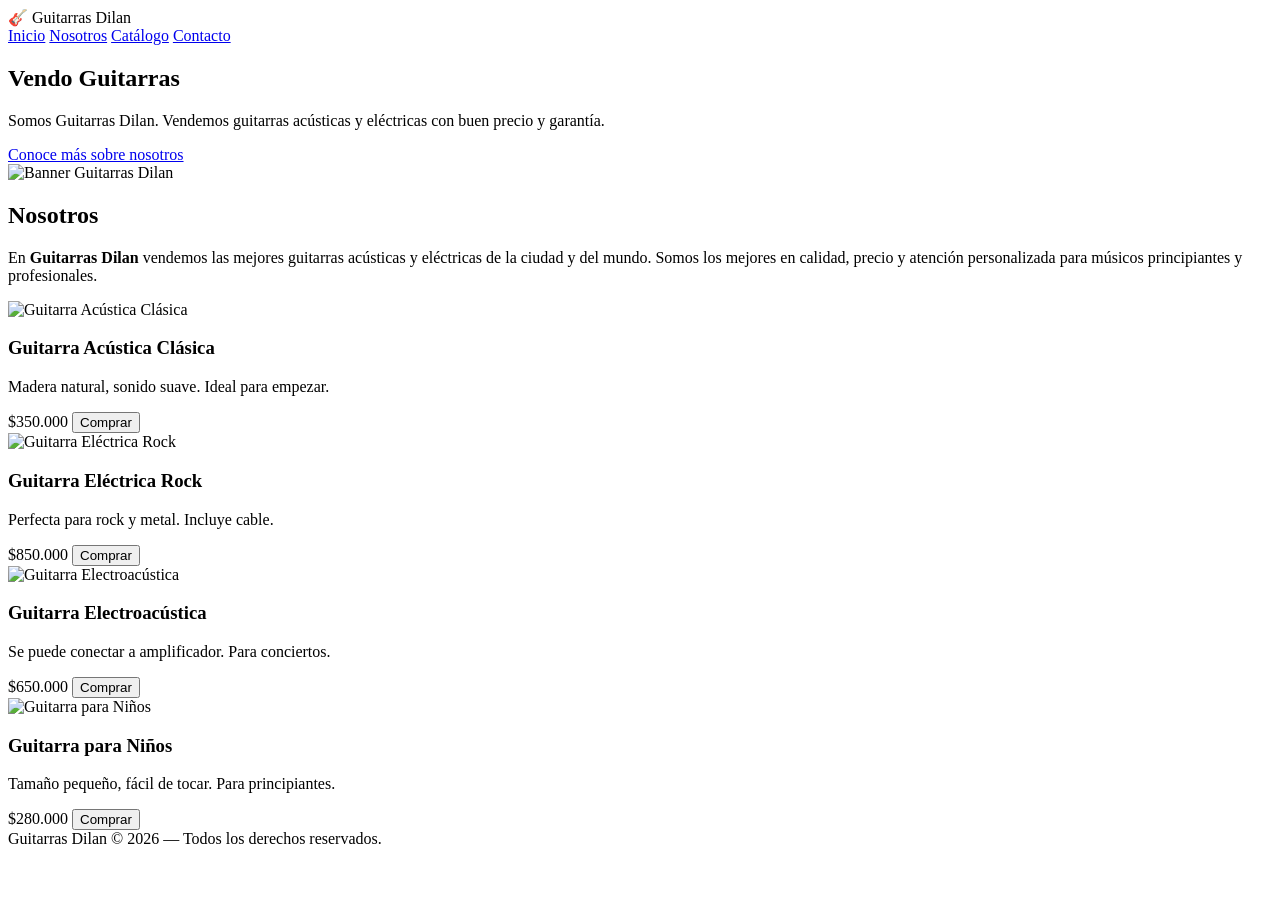
==== index.html @ a2a10bf7 "index.html" ====
<!DOCTYPE html>
<html lang="es">
<head>
  <meta charset="UTF-8">
  <meta name="viewport" content="width=device-width, initial-scale=1.0">
  <link rel="stylesheet" href="../css1/estilo.css"/>
  <title>Guitarras Dilan 🎸</title>
</head>
<body>
  <div class="contenedor">
    
    <!-- HEADER -->
    <header>
      <div class="logo">🎸 Guitarras Dilan</div>
      <nav>
        <a href="html/intex.html">Inicio</a>
<a href="nosotros.html">Nosotros</a>
<a href="html/intex.html#catalogo">Catálogo</a>
<a href="html/intex.html#contacto">Contacto</a>
      </nav>
    </header>
    <!-- SECCIÓN HERO (FILA 2) -->
    <section class="fila-2">
      <div class="hero">
        <h1>Vendo Guitarras</h1>
        <p>Somos Guitarras Dilan. Vendemos guitarras acústicas y eléctricas con buen precio y garantía.</p>
        <!-- Enlace tipo botón que te lleva a la sección Nosotros -->
      <a href="../nosotros.html" class="btn-hero">Conoce más sobre nosotros</a>
      </div>
      <div class="hero-img">
        <img src="../imagenes/banner.jpg" alt="Banner Guitarras Dilan">
      </div>
    </section>

    <!-- SECCIÓN: NOSOTROS Con el ID para el hipervínculo -->
    <section id="nosotros" class="seccion-nosotros">
      <h2>Nosotros</h2>
      <p>En <strong>Guitarras Dilan</strong> vendemos las mejores guitarras acústicas y eléctricas de la ciudad y del mundo. Somos los mejores en calidad, precio y atención personalizada para músicos principiantes y profesionales.</p>
    </section>

    <!-- SECCIÓN CATÁLOGO DE PRODUCTOS (FILA 4) -->
    <section id="catalogo" class="fila-4">
      
      <div class="producto">
        <div class="emoji">
          <img src="../imagenes/clasica.jpg" alt="Guitarra Acústica Clásica">
        </div>
        <h3>Guitarra Acústica Clásica</h3>
        <p>Madera natural, sonido suave. Ideal para empezar.</p>
        <span class="precio">$350.000</span>
        <button>Comprar</button>
      </div>

      <div class="producto">
        <div class="emoji">
          <img src="../imagenes/electrica.jpg" alt="Guitarra Eléctrica Rock">
        </div>
        <h3>Guitarra Eléctrica Rock</h3>
        <p>Perfecta para rock y metal. Incluye cable.</p>
        <span class="precio">$850.000</span>
        <button>Comprar</button>
      </div>

      <div class="producto">
        <div class="emoji">
          <img src="../imagenes/electroacustica.jpeg" alt="Guitarra Electroacústica">
        </div>
        <h3>Guitarra Electroacústica</h3>
        <p>Se puede conectar a amplificador. Para conciertos.</p>
        <span class="precio">$650.000</span>
        <button>Comprar</button>
      </div>

      <div class="producto">
        <div class="emoji">
          <img src="../imagenes/paraniños.jpeg" alt="Guitarra para Niños">
        </div>
        <h3>Guitarra para Niños</h3>
        <p>Tamaño pequeño, fácil de tocar. Para principiantes.</p>
        <span class="precio">$280.000</span>
        <button>Comprar</button>
      </div>

    </section>

    <!-- FOOTER -->
    <footer id="contacto">Guitarras Dilan © 2026 — Todos los derechos reservados.</footer>
  </div>
</body>
</html>
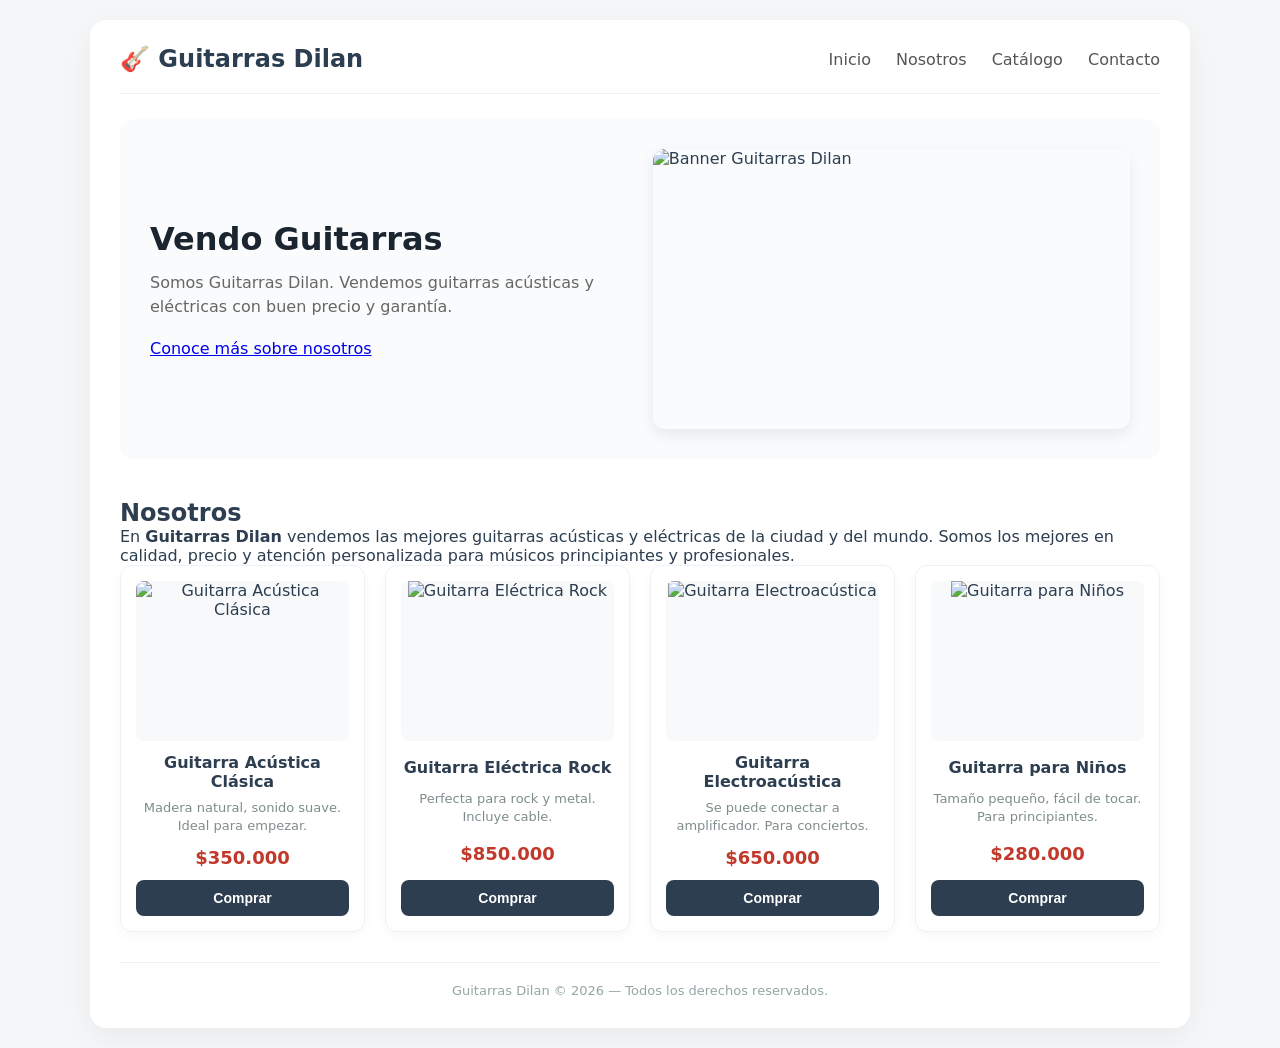
==== commit f6487041: "Pagina" ====
--- a/index.html
+++ b/index.html
@@ -3,7 +3,7 @@
 <head>
   <meta charset="UTF-8">
   <meta name="viewport" content="width=device-width, initial-scale=1.0">
-  <link rel="stylesheet" href="../css1/estilo.css"/>
+  <link rel="stylesheet" href="estilo.css"/>
   <title>Guitarras Dilan 🎸</title>
 </head>
 <body>
--- a/estilo.css
+++ b/estilo.css
@@ -0,0 +1,210 @@
+* {
+  box-sizing: border-box;
+  margin: 0;
+  padding: 0;
+}
+
+body {
+  font-family: 'Segoe UI', system-ui, -apple-system, sans-serif;
+  background-color: #f4f6f8;
+  color: #2c3e50;
+  padding: 20px 10px;
+}
+
+/* Contenedor principal sin bordes negros, con fondo blanco radiante y sombras suaves */
+.contenedor {
+  background: #ffffff;
+  max-width: 1100px;
+  margin: 0 auto;
+  padding: 25px 30px;
+  border-radius: 16px;
+  box-shadow: 0 10px 30px rgba(0, 0, 0, 0.05);
+}
+
+/* HEADER Y NAVEGACIÓN */
+header {
+  display: flex;
+  justify-content: space-between;
+  align-items: center;
+  padding-bottom: 20px;
+  margin-bottom: 25px;
+  border-bottom: 1px solid #eef2f5;
+}
+
+.logo {
+  font-size: 24px;
+  font-weight: 700;
+  color: #2c3e50;
+  display: flex;
+  align-items: center;
+  gap: 8px;
+}
+
+nav a {
+  text-decoration: none;
+  color: #555555;
+  margin-left: 20px;
+  font-size: 16px;
+  font-weight: 500;
+  transition: all 0.3s ease;
+  padding-bottom: 5px;
+}
+
+nav a:hover {
+  color: #c0392b;
+  border-bottom: 2px solid #c0392b;
+}
+
+/* SECCIÓN HERO (FILA 2) */
+.fila-2 {
+  display: flex;
+  gap: 25px;
+  align-items: center;
+  margin-bottom: 40px;
+  background: #fafbfc;
+  border-radius: 14px;
+  padding: 30px;
+}
+
+.hero {
+  width: 50%;
+  text-align: left;
+  padding-right: 15px;
+}
+
+.hero h1 {
+  font-size: 32px;
+  font-weight: 800;
+  color: #1a252f;
+  margin-bottom: 12px;
+  line-height: 1.2;
+}
+
+.hero p {
+  font-size: 16px;
+  color: #666666;
+  margin-bottom: 20px;
+  line-height: 1.5;
+}
+
+.hero button {
+  padding: 12px 26px;
+  background-color: #c0392b;
+  color: #ffffff;
+  border: none;
+  border-radius: 25px;
+  font-size: 15px;
+  font-weight: 600;
+  cursor: pointer;
+  transition: background-color 0.3s ease, transform 0.2s ease;
+  box-shadow: 0 4px 12px rgba(192, 57, 43, 0.25);
+}
+
+.hero button:hover {
+  background-color: #a93226;
+  transform: translateY(-2px);
+}
+
+.hero-img {
+  width: 50%;
+  height: 280px;
+  border-radius: 12px;
+  overflow: hidden;
+  box-shadow: 0 6px 16px rgba(0,0,0,0.08);
+}
+
+.hero-img img {
+  width: 100%;
+  height: 100%;
+  object-fit: cover;
+}
+
+/* SECCIÓN CATÁLOGO DE PRODUCTOS (FILA 4) */
+.fila-4 {
+  display: flex;
+  gap: 20px;
+  margin-bottom: 30px;
+}
+
+.producto {
+  width: 25%;
+  background: #ffffff;
+  border-radius: 12px;
+  padding: 15px;
+  text-align: center;
+  border: 1px solid #edf2f7;
+  box-shadow: 0 4px 12px rgba(0, 0, 0, 0.03);
+  transition: transform 0.3s ease, box-shadow 0.3s ease;
+  display: flex;
+  flex-direction: column;
+  justify-content: space-between;
+}
+
+.producto:hover {
+  transform: translateY(-5px);
+  box-shadow: 0 10px 20px rgba(0, 0, 0, 0.08);
+}
+
+.producto .emoji {
+  width: 100%;
+  height: 160px;
+  border-radius: 8px;
+  overflow: hidden;
+  margin-bottom: 12px;
+  background-color: #f8f9fa;
+}
+
+.producto .emoji img {
+  width: 100% !important;
+  height: 100% !important;
+  object-fit: cover !important;
+}
+
+.producto h3 {
+  font-size: 16px;
+  font-weight: 700;
+  color: #2c3e50;
+  margin-bottom: 8px;
+}
+
+.producto p {
+  font-size: 13px;
+  color: #7f8c8d;
+  line-height: 1.4;
+  margin-bottom: 12px;
+}
+
+.precio {
+  font-size: 18px;
+  font-weight: 700;
+  color: #c0392b;
+  margin-bottom: 12px;
+  display: block;
+}
+
+.producto button {
+  width: 100%;
+  padding: 10px;
+  background-color: #2c3e50;
+  color: #ffffff;
+  border: none;
+  border-radius: 8px;
+  font-size: 14px;
+  font-weight: 600;
+  cursor: pointer;
+  transition: background-color 0.3s ease;
+}
+
+.producto button:hover {
+  background-color: #1a252f;
+}
+
+/* FOOTER ELEGANTE */
+footer {
+  text-align: center;
+  padding: 20px 10px 5px 10px;
+  margin-top: 20px;
+  border-top: 1px solid #eef2f5;
+  color: #95a5a6;
+  font-size: 13px;
+}
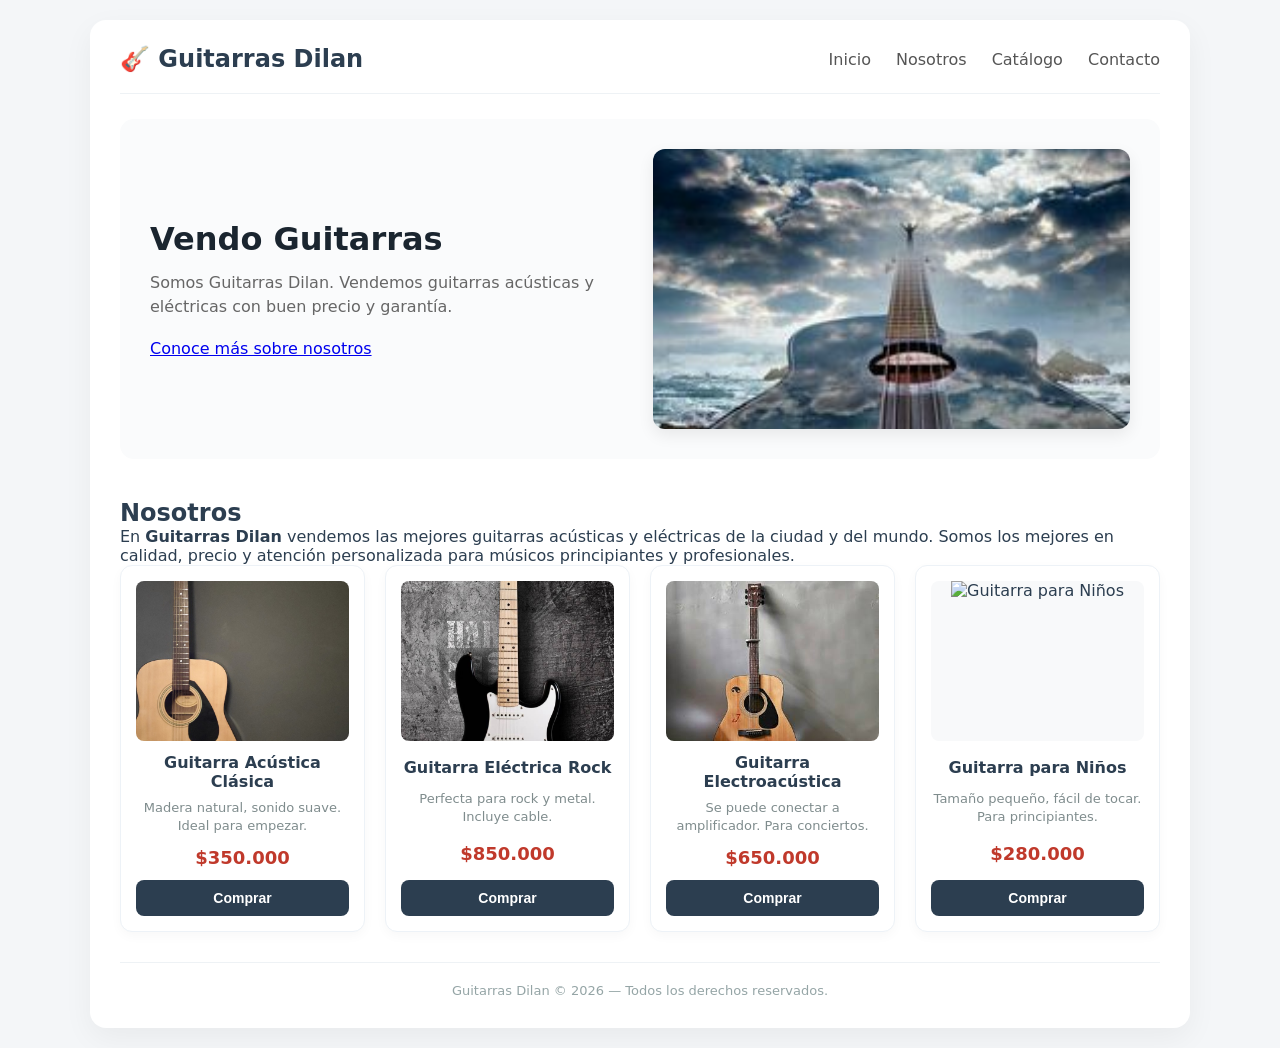
==== commit cc0645fd: "proyecto" ====
--- a/index.html
+++ b/index.html
@@ -13,10 +13,10 @@
     <header>
       <div class="logo">🎸 Guitarras Dilan</div>
       <nav>
-        <a href="html/intex.html">Inicio</a>
+ <a href="index.html">Inicio</a>
 <a href="nosotros.html">Nosotros</a>
-<a href="html/intex.html#catalogo">Catálogo</a>
-<a href="html/intex.html#contacto">Contacto</a>
+<a href="index.html#catalogo">Catálogo</a>
+<a href="index.html#contacto">Contacto</a>
       </nav>
     </header>
     <!-- SECCIÓN HERO (FILA 2) -->
@@ -25,10 +25,10 @@
         <h1>Vendo Guitarras</h1>
         <p>Somos Guitarras Dilan. Vendemos guitarras acústicas y eléctricas con buen precio y garantía.</p>
         <!-- Enlace tipo botón que te lleva a la sección Nosotros -->
-      <a href="../nosotros.html" class="btn-hero">Conoce más sobre nosotros</a>
+      <a href="nosotros.html" class="btn-hero">Conoce más sobre nosotros</a>
       </div>
       <div class="hero-img">
-        <img src="../imagenes/banner.jpg" alt="Banner Guitarras Dilan">
+        <img src="banner.jpg" alt="Banner Guitarras Dilan">
       </div>
     </section>
 
@@ -43,7 +43,7 @@
       
       <div class="producto">
         <div class="emoji">
-          <img src="../imagenes/clasica.jpg" alt="Guitarra Acústica Clásica">
+          <img src="clasica.jpg" alt="Guitarra Acústica Clásica">
         </div>
         <h3>Guitarra Acústica Clásica</h3>
         <p>Madera natural, sonido suave. Ideal para empezar.</p>
@@ -53,7 +53,7 @@
 
       <div class="producto">
         <div class="emoji">
-          <img src="../imagenes/electrica.jpg" alt="Guitarra Eléctrica Rock">
+          <img src="electrica.jpg" alt="Guitarra Eléctrica Rock">
         </div>
         <h3>Guitarra Eléctrica Rock</h3>
         <p>Perfecta para rock y metal. Incluye cable.</p>
@@ -63,7 +63,7 @@
 
       <div class="producto">
         <div class="emoji">
-          <img src="../imagenes/electroacustica.jpeg" alt="Guitarra Electroacústica">
+          <img src="electroacustica.jpeg" alt="Guitarra Electroacústica">
         </div>
         <h3>Guitarra Electroacústica</h3>
         <p>Se puede conectar a amplificador. Para conciertos.</p>
@@ -73,7 +73,7 @@
 
       <div class="producto">
         <div class="emoji">
-          <img src="../imagenes/paraniños.jpeg" alt="Guitarra para Niños">
+          <img src="paraniños.jpeg" alt="Guitarra para Niños">
         </div>
         <h3>Guitarra para Niños</h3>
         <p>Tamaño pequeño, fácil de tocar. Para principiantes.</p>
